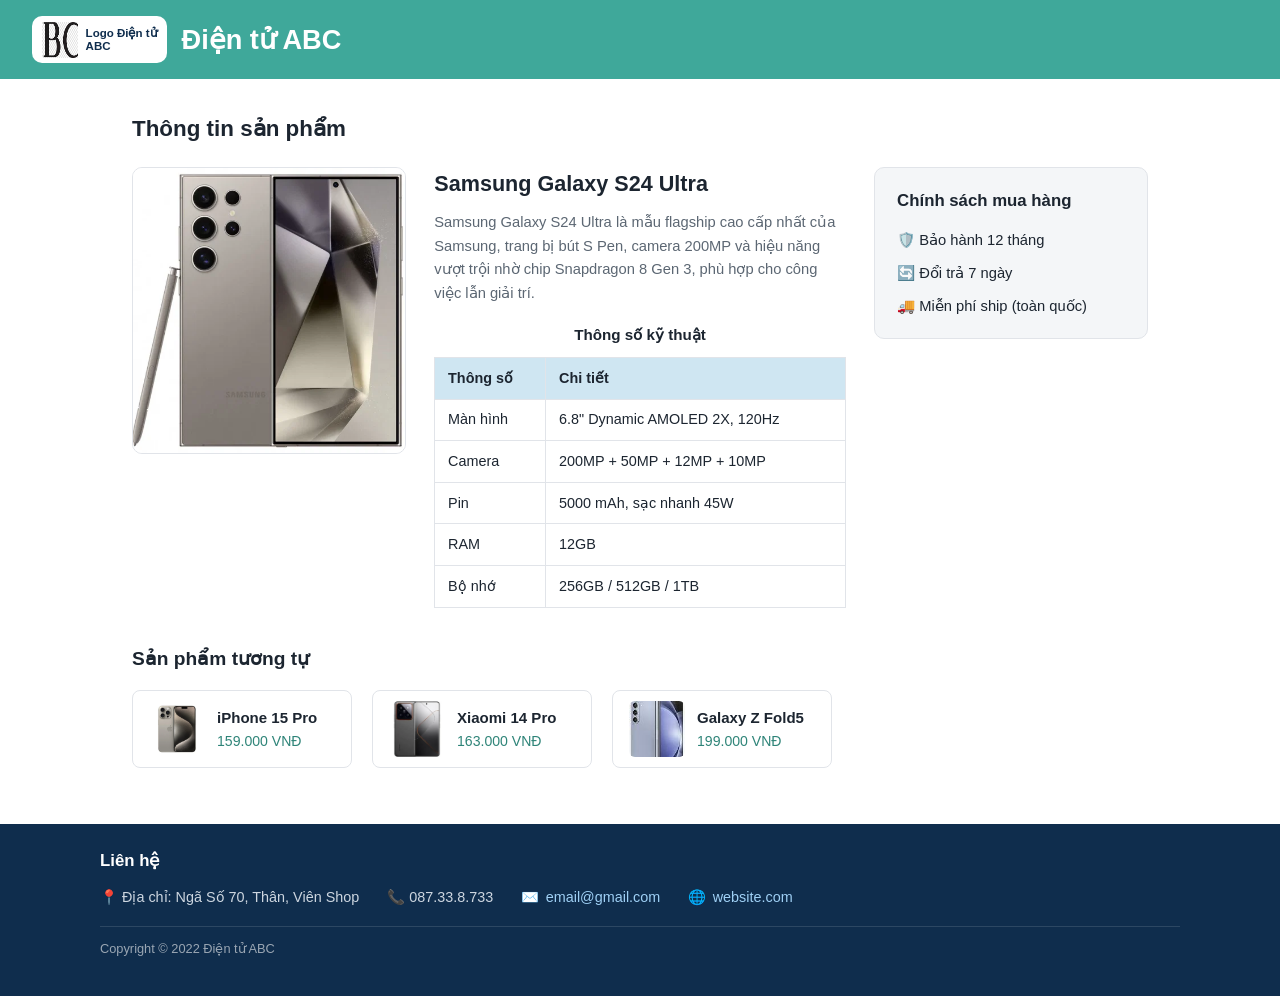
==== 6651071064_BTLT3/C3_6650171064/sanpham.html @ abe319df "Add files via upload" ====
<!DOCTYPE html>
<html lang="vi">
<head>
  <meta charset="UTF-8">
  <meta name="viewport" content="width=device-width, initial-scale=1.0">
  <meta name="description" content="Trang sản phẩm điện thoại Samsung Galaxy S24 Ultra">
  <title>Điện tử ABC – Samsung Galaxy S24 Ultra</title>
  <style>
    :root {
      --ink: #1c2530;
      --paper: #ffffff;
      --line: #e1e4e9;
      --teal: #3fa89a;
      --teal-dark: #2e8478;
      --navy: #0f2d4d;
      --muted: #5c6773;
      --table-head: #cfe6f2;
    }

    * { box-sizing: border-box; }

    body {
      margin: 0;
      font-family: "Segoe UI", Roboto, Arial, sans-serif;
      background: var(--paper);
      color: var(--ink);
      line-height: 1.6;
    }

    a { color: inherit; text-decoration: none; }

    /* ---------- HEADER ---------- */
    header {
      background: var(--teal);
      color: #ffffff;
      padding: 1rem 2rem;
      display: flex;
      align-items: center;
      gap: 0.9rem;
    }

    .logo-badge {
      background: #ffffff;
      border-radius: 10px;
      padding: 0.35rem 0.6rem;
      display: flex;
      align-items: center;
      gap: 0.5rem;
    }

    .logo-badge img { display: block; width: 36px; height: 36px; }

    .logo-badge span {
      font-size: 0.72rem;
      color: var(--navy);
      font-weight: 600;
      line-height: 1.1;
    }

    header h1 {
      margin: 0;
      font-size: 1.7rem;
      font-weight: 700;
    }

    /* ---------- LAYOUT ---------- */
    main {
      max-width: 1080px;
      margin: 0 auto;
      padding: 2rem 2rem 1rem;
    }

    main > h2.page-title {
      font-size: 1.4rem;
      margin: 0 0 1.25rem;
      color: var(--ink);
    }

    .product-layout {
      display: grid;
      grid-template-columns: 1fr 1.5fr 1fr;
      gap: 1.75rem;
      align-items: start;
    }

    .product-media img {
      width: 100%;
      max-width: 300px;
      height: auto;
      border-radius: 10px;
      border: 1px solid var(--line);
      display: block;
    }

    .product-body h3 {
      margin: 0 0 0.6rem;
      font-size: 1.35rem;
      color: var(--ink);
    }

    .product-body p {
      color: var(--muted);
      margin: 0 0 1.1rem;
      font-size: 0.92rem;
    }

    table {
      width: 100%;
      border-collapse: collapse;
      font-size: 0.9rem;
    }

    caption {
      text-align: center;
      font-weight: 600;
      color: var(--ink);
      margin-bottom: 0.6rem;
      font-size: 0.95rem;
    }

    thead th {
      background: var(--table-head);
      text-align: left;
      padding: 0.55rem 0.8rem;
      border: 1px solid var(--line);
    }

    tbody th {
      text-align: left;
      padding: 0.55rem 0.8rem;
      border: 1px solid var(--line);
      font-weight: 400;
    }

    tbody td {
      padding: 0.55rem 0.8rem;
      border: 1px solid var(--line);
    }

    /* ---------- ASIDE ---------- */
    aside {
      background: #f4f6f8;
      border: 1px solid var(--line);
      border-radius: 10px;
      padding: 1.25rem 1.4rem;
    }

    aside h3 {
      margin: 0 0 0.85rem;
      font-size: 1.05rem;
      color: var(--ink);
    }

    aside ul {
      list-style: none;
      margin: 0;
      padding: 0;
      display: flex;
      flex-direction: column;
      gap: 0.6rem;
      font-size: 0.92rem;
    }

    aside li { display: flex; align-items: center; gap: 0.5rem; }

    /* ---------- SIMILAR PRODUCTS ---------- */
    section#sanphamtuongtu {
      margin-top: 2.25rem;
    }

    section#sanphamtuongtu h3 {
      font-size: 1.2rem;
      margin: 0 0 1rem;
    }

    section#sanphamtuongtu ol {
      list-style: none;
      margin: 0;
      padding: 0;
      display: flex;
      gap: 1.25rem;
      flex-wrap: wrap;
    }

    .similar-card {
      display: flex;
      align-items: center;
      gap: 0.75rem;
      border: 1px solid var(--line);
      border-radius: 8px;
      padding: 0.6rem 1rem;
      min-width: 220px;
    }

    .similar-card img {
      width: 56px;
      height: 56px;
      border-radius: 6px;
      object-fit: cover;
      flex-shrink: 0;
    }

    .similar-card .name {
      font-weight: 600;
      font-size: 0.94rem;
    }

    .similar-card .price {
      color: var(--teal-dark);
      font-size: 0.88rem;
    }

    /* ---------- FOOTER ---------- */
    footer {
      background: var(--navy);
      color: #dfe6ee;
      padding: 1.5rem 2rem;
      margin-top: 2.5rem;
    }

    footer .footer-inner { max-width: 1080px; margin: 0 auto; }

    footer h4 {
      margin: 0 0 0.75rem;
      font-size: 1.05rem;
      color: #ffffff;
    }

    footer address {
      font-style: normal;
      display: flex;
      flex-wrap: wrap;
      gap: 1.75rem;
      font-size: 0.9rem;
      color: #cdd6e0;
    }

    footer address span { display: flex; align-items: center; gap: 0.4rem; }

    footer a { color: #9fd0f5; }

    footer .copyright {
      margin-top: 1rem;
      font-size: 0.8rem;
      color: #9aa6b3;
      border-top: 1px solid rgba(255,255,255,0.12);
      padding-top: 0.75rem;
    }

    @media (max-width: 820px) {
      .product-layout { grid-template-columns: 1fr; }
    }
  </style>
</head>
<body>

  <header>
    <div class="logo-badge">
      <img src="logo-icon.png" alt="Logo Điện tử ABC">
      <span>Logo Điện tử<br>ABC</span>
    </div>
    <h1>Điện tử ABC</h1>
  </header>

  <main>
    <h2 class="page-title">Thông tin sản phẩm</h2>

    <div class="product-layout">
      <div class="product-media">
        <img src="s24ultra.jpg" alt="Samsung Galaxy S24 Ultra" width="400" height="400">
      </div>

      <div class="product-body">
        <h3>Samsung Galaxy S24 Ultra</h3>
        <p>Samsung Galaxy S24 Ultra là mẫu flagship cao cấp nhất của Samsung, trang bị bút S Pen, camera 200MP và hiệu năng vượt trội nhờ chip Snapdragon 8 Gen 3, phù hợp cho công việc lẫn giải trí.</p>

        <table>
          <caption>Thông số kỹ thuật</caption>
          <thead>
            <tr>
              <th scope="col">Thông số</th>
              <th scope="col">Chi tiết</th>
            </tr>
          </thead>
          <tbody>
            <tr>
              <th scope="row">Màn hình</th>
              <td>6.8" Dynamic AMOLED 2X, 120Hz</td>
            </tr>
            <tr>
              <th scope="row">Camera</th>
              <td>200MP + 50MP + 12MP + 10MP</td>
            </tr>
            <tr>
              <th scope="row">Pin</th>
              <td>5000 mAh, sạc nhanh 45W</td>
            </tr>
            <tr>
              <th scope="row">RAM</th>
              <td>12GB</td>
            </tr>
            <tr>
              <th scope="row">Bộ nhớ</th>
              <td>256GB / 512GB / 1TB</td>
            </tr>
          </tbody>
        </table>
      </div>

      <aside>
        <h3>Chính sách mua hàng</h3>
        <ul>
          <li>🛡️ Bảo hành 12 tháng</li>
          <li>🔄 Đổi trả 7 ngày</li>
          <li>🚚 Miễn phí ship (toàn quốc)</li>
        </ul>
      </aside>
    </div>

    <section id="sanphamtuongtu">
      <h3>Sản phẩm tương tự</h3>
      <ol>
        <li class="similar-card">
          <img src="iphone15pro.jpg" alt="iPhone 15 Pro">
          <div>
            <div class="name">iPhone 15 Pro</div>
            <div class="price">159.000 VNĐ</div>
          </div>
        </li>
        <li class="similar-card">
          <img src="xiaomi14pro.jpg" alt="Xiaomi 14 Pro">
          <div>
            <div class="name">Xiaomi 14 Pro</div>
            <div class="price">163.000 VNĐ</div>
          </div>
        </li>
        <li class="similar-card">
          <img src="foldz5.jpg" alt="Galaxy Z Fold5">
          <div>
            <div class="name">Galaxy Z Fold5</div>
            <div class="price">199.000 VNĐ</div>
          </div>
        </li>
      </ol>
    </section>
  </main>

  <footer>
    <div class="footer-inner">
      <h4>Liên hệ</h4>
      <address>
        <span>📍 Địa chỉ: Ngã Số 70, Thân, Viên Shop</span>
        <span>📞 087.33.8.733</span>
        <span>✉️ <a href="mailto:email@gmail.com">email@gmail.com</a></span>
        <span>🌐 <a href="#">website.com</a></span>
      </address>
      <p class="copyright">Copyright © 2022 Điện tử ABC</p>
    </div>
  </footer>

</body>
</html>
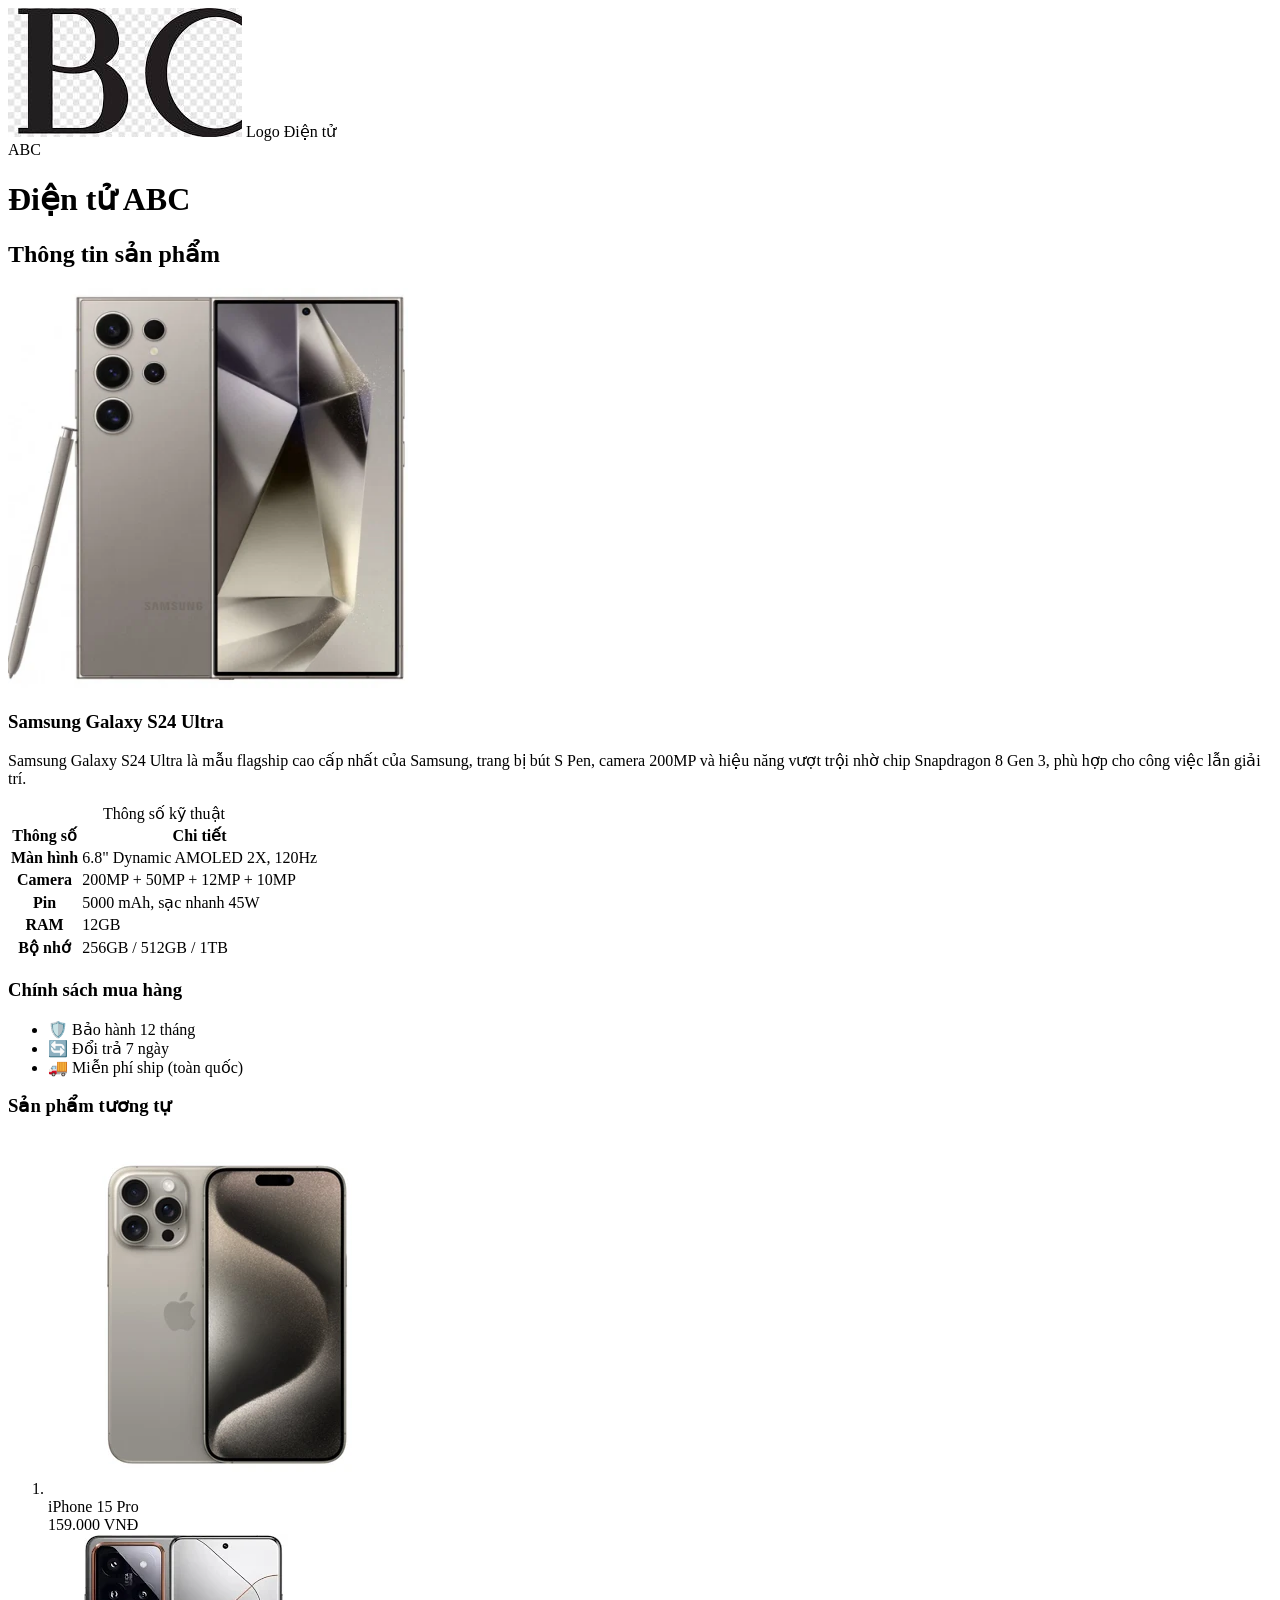
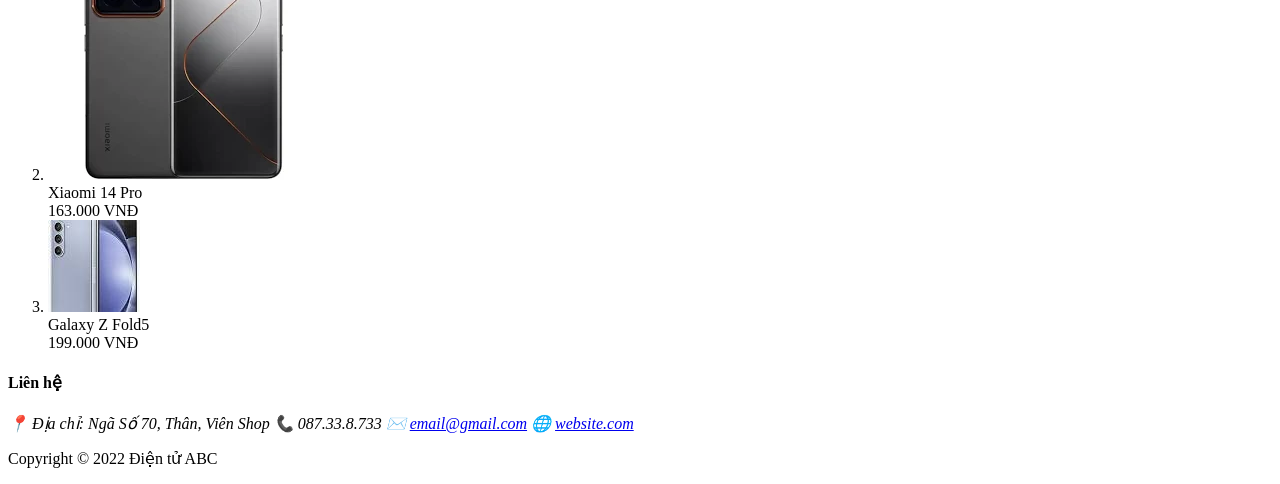
==== commit c765a3fa: "Update sanpham.html" ====
--- a/6651071064_BTLT3/C3_6650171064/sanpham.html
+++ b/6651071064_BTLT3/C3_6650171064/sanpham.html
@@ -5,252 +5,7 @@
   <meta name="viewport" content="width=device-width, initial-scale=1.0">
   <meta name="description" content="Trang sản phẩm điện thoại Samsung Galaxy S24 Ultra">
   <title>Điện tử ABC – Samsung Galaxy S24 Ultra</title>
-  <style>
-    :root {
-      --ink: #1c2530;
-      --paper: #ffffff;
-      --line: #e1e4e9;
-      --teal: #3fa89a;
-      --teal-dark: #2e8478;
-      --navy: #0f2d4d;
-      --muted: #5c6773;
-      --table-head: #cfe6f2;
-    }
-
-    * { box-sizing: border-box; }
-
-    body {
-      margin: 0;
-      font-family: "Segoe UI", Roboto, Arial, sans-serif;
-      background: var(--paper);
-      color: var(--ink);
-      line-height: 1.6;
-    }
-
-    a { color: inherit; text-decoration: none; }
-
-    /* ---------- HEADER ---------- */
-    header {
-      background: var(--teal);
-      color: #ffffff;
-      padding: 1rem 2rem;
-      display: flex;
-      align-items: center;
-      gap: 0.9rem;
-    }
-
-    .logo-badge {
-      background: #ffffff;
-      border-radius: 10px;
-      padding: 0.35rem 0.6rem;
-      display: flex;
-      align-items: center;
-      gap: 0.5rem;
-    }
-
-    .logo-badge img { display: block; width: 36px; height: 36px; }
-
-    .logo-badge span {
-      font-size: 0.72rem;
-      color: var(--navy);
-      font-weight: 600;
-      line-height: 1.1;
-    }
-
-    header h1 {
-      margin: 0;
-      font-size: 1.7rem;
-      font-weight: 700;
-    }
-
-    /* ---------- LAYOUT ---------- */
-    main {
-      max-width: 1080px;
-      margin: 0 auto;
-      padding: 2rem 2rem 1rem;
-    }
-
-    main > h2.page-title {
-      font-size: 1.4rem;
-      margin: 0 0 1.25rem;
-      color: var(--ink);
-    }
-
-    .product-layout {
-      display: grid;
-      grid-template-columns: 1fr 1.5fr 1fr;
-      gap: 1.75rem;
-      align-items: start;
-    }
-
-    .product-media img {
-      width: 100%;
-      max-width: 300px;
-      height: auto;
-      border-radius: 10px;
-      border: 1px solid var(--line);
-      display: block;
-    }
-
-    .product-body h3 {
-      margin: 0 0 0.6rem;
-      font-size: 1.35rem;
-      color: var(--ink);
-    }
-
-    .product-body p {
-      color: var(--muted);
-      margin: 0 0 1.1rem;
-      font-size: 0.92rem;
-    }
-
-    table {
-      width: 100%;
-      border-collapse: collapse;
-      font-size: 0.9rem;
-    }
-
-    caption {
-      text-align: center;
-      font-weight: 600;
-      color: var(--ink);
-      margin-bottom: 0.6rem;
-      font-size: 0.95rem;
-    }
-
-    thead th {
-      background: var(--table-head);
-      text-align: left;
-      padding: 0.55rem 0.8rem;
-      border: 1px solid var(--line);
-    }
-
-    tbody th {
-      text-align: left;
-      padding: 0.55rem 0.8rem;
-      border: 1px solid var(--line);
-      font-weight: 400;
-    }
-
-    tbody td {
-      padding: 0.55rem 0.8rem;
-      border: 1px solid var(--line);
-    }
-
-    /* ---------- ASIDE ---------- */
-    aside {
-      background: #f4f6f8;
-      border: 1px solid var(--line);
-      border-radius: 10px;
-      padding: 1.25rem 1.4rem;
-    }
-
-    aside h3 {
-      margin: 0 0 0.85rem;
-      font-size: 1.05rem;
-      color: var(--ink);
-    }
-
-    aside ul {
-      list-style: none;
-      margin: 0;
-      padding: 0;
-      display: flex;
-      flex-direction: column;
-      gap: 0.6rem;
-      font-size: 0.92rem;
-    }
-
-    aside li { display: flex; align-items: center; gap: 0.5rem; }
-
-    /* ---------- SIMILAR PRODUCTS ---------- */
-    section#sanphamtuongtu {
-      margin-top: 2.25rem;
-    }
-
-    section#sanphamtuongtu h3 {
-      font-size: 1.2rem;
-      margin: 0 0 1rem;
-    }
-
-    section#sanphamtuongtu ol {
-      list-style: none;
-      margin: 0;
-      padding: 0;
-      display: flex;
-      gap: 1.25rem;
-      flex-wrap: wrap;
-    }
-
-    .similar-card {
-      display: flex;
-      align-items: center;
-      gap: 0.75rem;
-      border: 1px solid var(--line);
-      border-radius: 8px;
-      padding: 0.6rem 1rem;
-      min-width: 220px;
-    }
-
-    .similar-card img {
-      width: 56px;
-      height: 56px;
-      border-radius: 6px;
-      object-fit: cover;
-      flex-shrink: 0;
-    }
-
-    .similar-card .name {
-      font-weight: 600;
-      font-size: 0.94rem;
-    }
-
-    .similar-card .price {
-      color: var(--teal-dark);
-      font-size: 0.88rem;
-    }
-
-    /* ---------- FOOTER ---------- */
-    footer {
-      background: var(--navy);
-      color: #dfe6ee;
-      padding: 1.5rem 2rem;
-      margin-top: 2.5rem;
-    }
-
-    footer .footer-inner { max-width: 1080px; margin: 0 auto; }
-
-    footer h4 {
-      margin: 0 0 0.75rem;
-      font-size: 1.05rem;
-      color: #ffffff;
-    }
-
-    footer address {
-      font-style: normal;
-      display: flex;
-      flex-wrap: wrap;
-      gap: 1.75rem;
-      font-size: 0.9rem;
-      color: #cdd6e0;
-    }
-
-    footer address span { display: flex; align-items: center; gap: 0.4rem; }
-
-    footer a { color: #9fd0f5; }
-
-    footer .copyright {
-      margin-top: 1rem;
-      font-size: 0.8rem;
-      color: #9aa6b3;
-      border-top: 1px solid rgba(255,255,255,0.12);
-      padding-top: 0.75rem;
-    }
-
-    @media (max-width: 820px) {
-      .product-layout { grid-template-columns: 1fr; }
-    }
-  </style>
+  <link rel="stylesheet" href="style.css">
 </head>
 <body>
 
